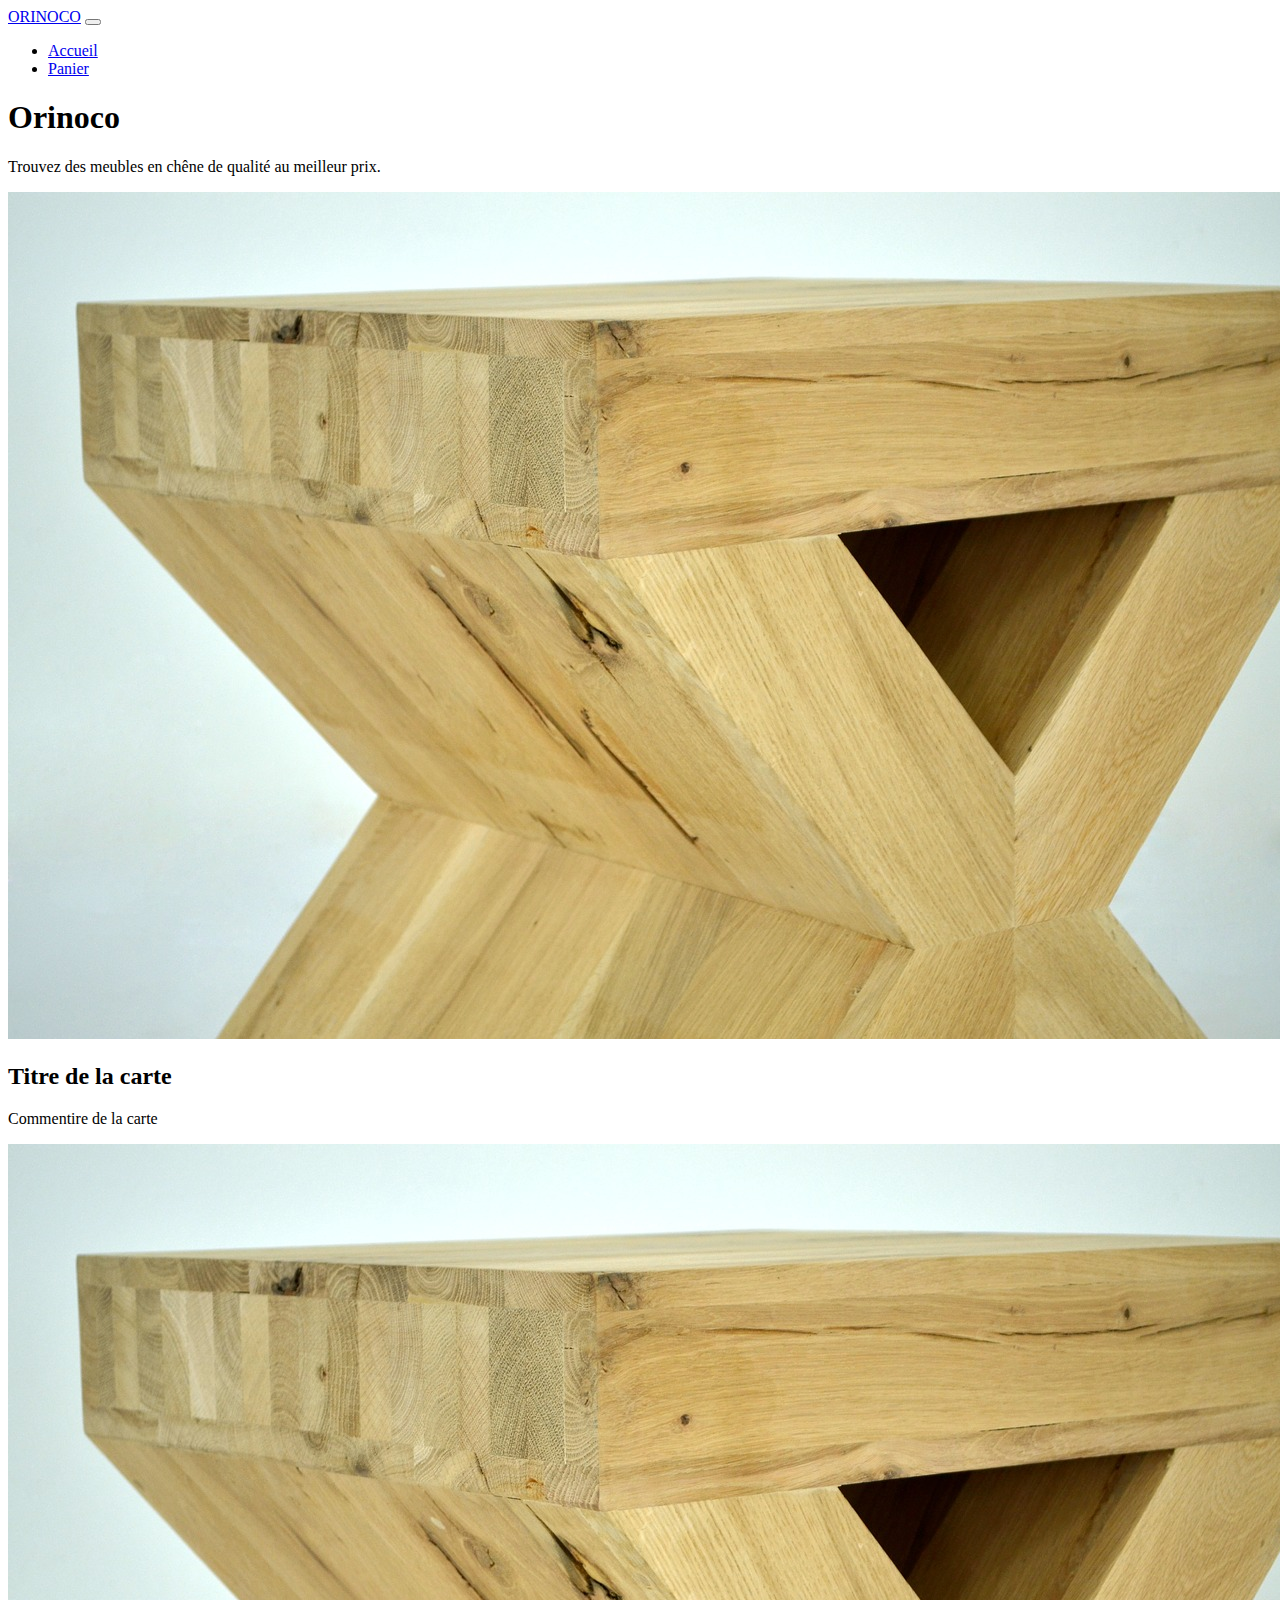
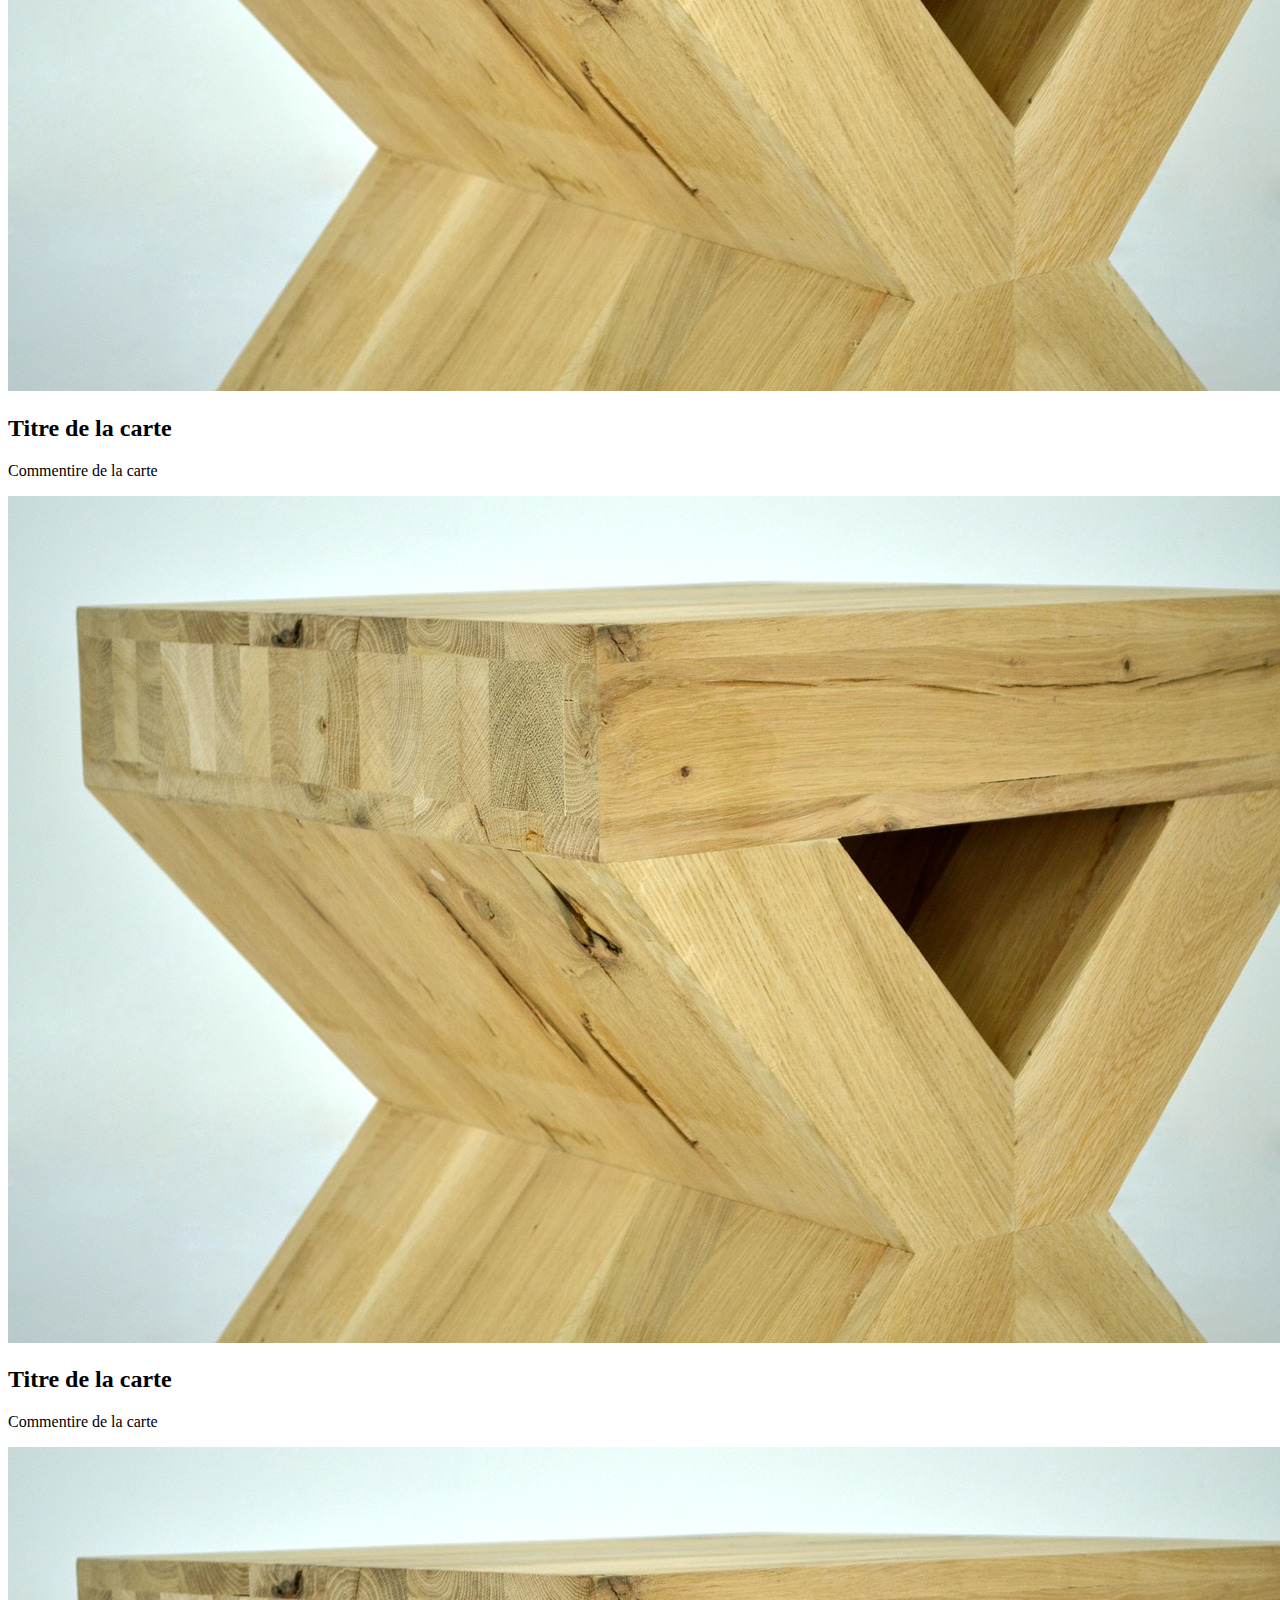
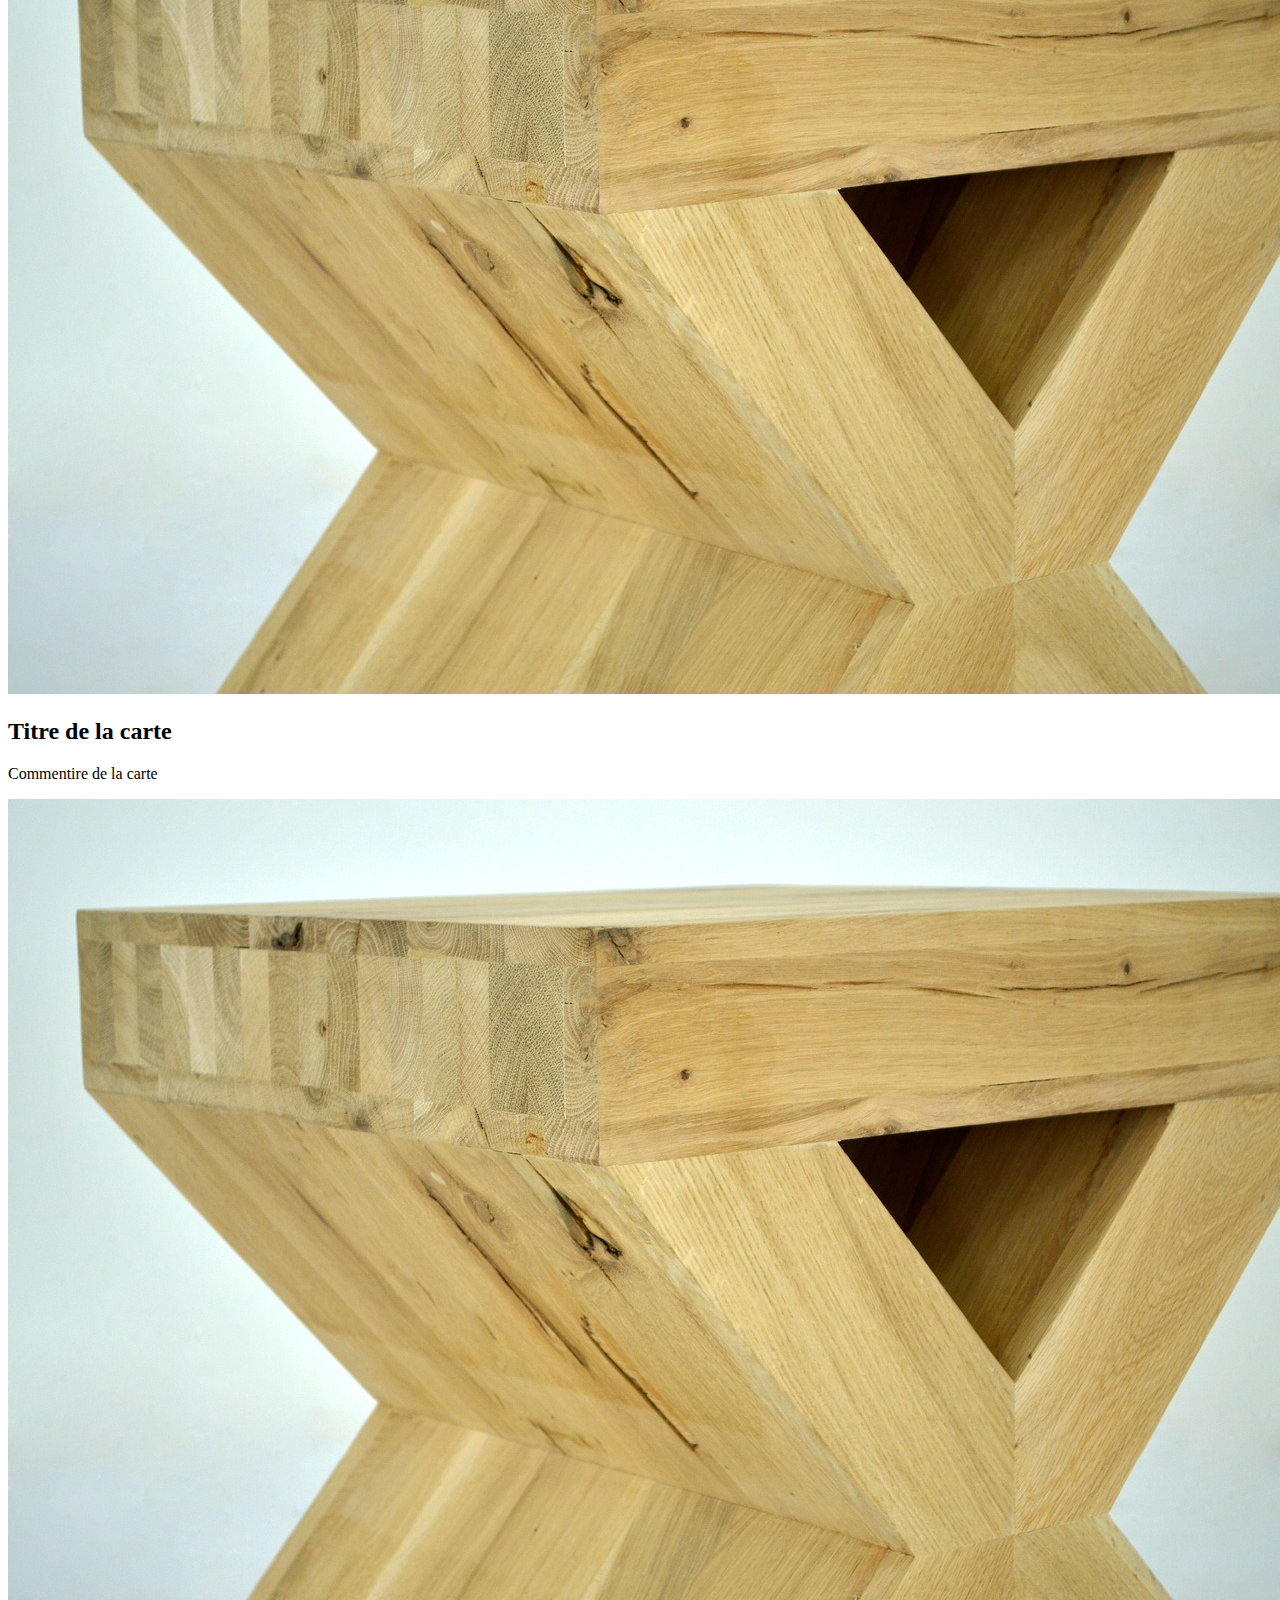
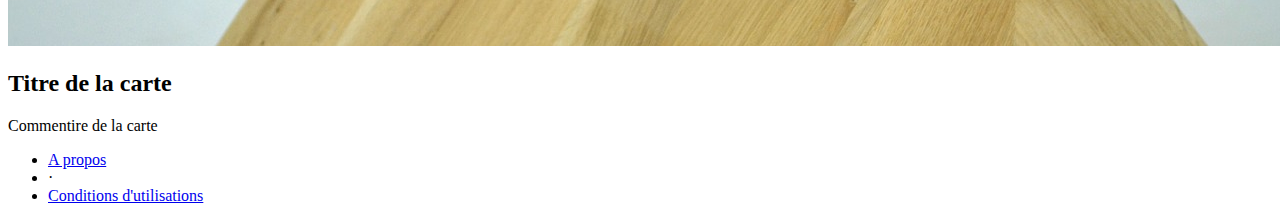
==== frontend/index.html @ 8d2b0a7e "Page daccueil" ====
<!DOCTYPE html>
<html lang="en">
<head>
    <meta charset="UTF-8">
    <meta name="viewport" content="width=device-width, initial-scale=1.0">
    <title>ORINOCO</title>

    <link rel="stylesheet" href="https://stackpath.bootstrapcdn.com/bootstrap/4.5.0/css/bootstrap.min.css" integrity="sha384-9aIt2nRpC12Uk9gS9baDl411NQApFmC26EwAOH8WgZl5MYYxFfc+NcPb1dKGj7Sk" crossorigin="anonymous">


</head>
<body>
    <div class="container-fluid p-0"></div>

        <!--Header-->
        <header class="sticky-top bg-light">
            <nav class="navbar navbar-light navbar-expand-md">
                <a class="navbar-brand" href="#">ORINOCO</a>
                <button class="navbar-toggler" type="button" data-toggle="collapse" data-target="#navbarContent" aria-controls="navbarContent" aria-expanded="false" aria-label="Toggle navigation">
                    <span class="navbar-toggler-icon"></span>
                </button>
                <div class="collapse navbar-collapse" id="navbarContent">
                    <ul class="navbar-nav">
                            <li class="nav-item active">
                            <a class="nav-link" href="#">Accueil</a>
                        </li>
                        <li class="nav-item">
                            <a class="nav-link" href="#">Panier</a>
                        </li>
                    </ul>
                </div>
            </nav>
        </header>
        
        <!--End of Header-->

        <!--Banner-->
        
        <div class="row">
            <div class="col">
                <div class="jumbotron jumbotron-fluid">
                    <div class="container">
                    <h1 class="display-4">Orinoco</h1>
                    <p class="lead">Trouvez des meubles en chêne de qualité au meilleur prix. </p>
                    </div>
                </div>
            </div>
        </div>
        

        <!--End of banner-->

        <!--List of articles-->

        <main class="container-fluid">
            <div class="row">
                <div class="card col-12 col-sm-6 col-md-4 col-lg-3 border-secondary rounded-0">
                    <img class="card-img-top" src="../images/oak_1.jpg" alt="">
                    <div class="card-body">
                        <h2 class="card-title">Titre de la carte</h2>
                        <p class="card-text">Commentire de la carte</p>
                    </div>
                </div>
                <div class="card col-12 col-sm-6 col-md-4 col-lg-3 border-secondary rounded-0">
                    <img class="card-img-top" src="../images/oak_1.jpg" alt="">
                    <div class="card-body">
                        <h2 class="card-title">Titre de la carte</h2>
                        <p class="card-text">Commentire de la carte</p>
                    </div>
                </div>
                <div class="card col-12 col-sm-6 col-md-4 col-lg-3 border-secondary rounded-0">
                    <img class="card-img-top" src="../images/oak_1.jpg" alt="">
                    <div class="card-body">
                        <h2 class="card-title">Titre de la carte</h2>
                        <p class="card-text">Commentire de la carte</p>
                    </div>
                </div>
                <div class="card col-12 col-sm-6 col-md-4 col-lg-3 border-secondary rounded-0">
                    <img class="card-img-top" src="../images/oak_1.jpg" alt="">
                    <div class="card-body">
                        <h2 class="card-title">Titre de la carte</h2>
                        <p class="card-text">Commentire de la carte</p>
                    </div>
                </div>
                <div class="card col-12 col-sm-6 col-md-4 col-lg-3 border-secondary rounded-0">
                    <img class="card-img-top" src="../images/oak_1.jpg" alt="">
                    <div class="card-body">
                        <h2 class="card-title">Titre de la carte</h2>
                        <p class="card-text">Commentire de la carte</p>
                    </div>
                </div>
            </div>
        </main>

        <!--End of List of articles-->

        <!--Footer-->

        <div class="container-fluid mt-4">
            <div class="row bg-light p-4">
                <div class="col">
                    <ul class="list-inline text-center">
                        <li class="list-inline-item">
                            <a href="#">A propos</a>
                        </li>
                        <li class="list-inline-item">&middot;</li>
                        <li class="list-inline-item">
                            <a href="#">Conditions d'utilisations</a>
                        </li>
                    </ul>
                </div>
            </div>
        </div>

        <!--End of Footer-->
        

       
    </div>
  

    

        
      

    <!--JS files-->
    <script src="https://code.jquery.com/jquery-3.4.1.slim.min.js" integrity="sha384-J6qa4849blE2+poT4WnyKhv5vZF5SrPo0iEjwBvKU7imGFAV0wwj1yYfoRSJoZ+n" crossorigin="anonymous"></script>
    <script src="https://cdn.jsdelivr.net/npm/popper.js@1.16.0/dist/umd/popper.min.js" integrity="sha384-Q6E9RHvbIyZFJoft+2mJbHaEWldlvI9IOYy5n3zV9zzTtmI3UksdQRVvoxMfooAo" crossorigin="anonymous"></script>
    <script src="https://stackpath.bootstrapcdn.com/bootstrap/4.4.1/js/bootstrap.min.js" integrity="sha384-wfSDF2E50Y2D1uUdj0O3uMBJnjuUD4Ih7YwaYd1iqfktj0Uod8GCExl3Og8ifwB6" crossorigin="anonymous"></script>
</body>
</html>

<!--Taille
Point d'arrêt
Modificateur de classe
Très petite < 576 px:aucun
Petite ≥ 576 px: -sm
Moyenne ≥ 768 px: -md
Grande ≥ 992 px: -lg
Très grande ≥ 1 200 px: -xl-->
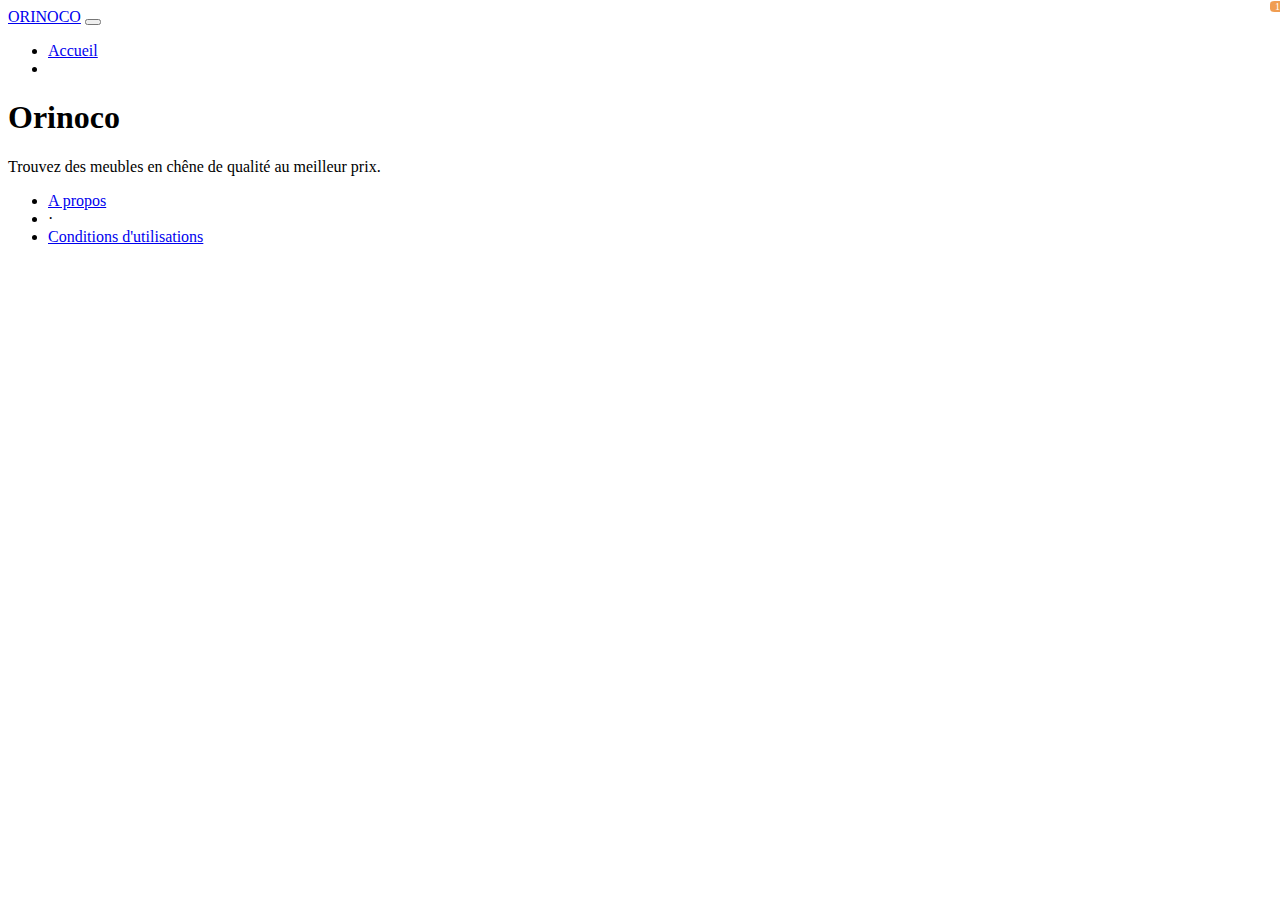
==== commit 9f9f697e: "Affichage des produits sur la page d accueil" ====
--- a/frontend/index.html
+++ b/frontend/index.html
@@ -7,16 +7,20 @@
 
     <link rel="stylesheet" href="https://stackpath.bootstrapcdn.com/bootstrap/4.5.0/css/bootstrap.min.css" integrity="sha384-9aIt2nRpC12Uk9gS9baDl411NQApFmC26EwAOH8WgZl5MYYxFfc+NcPb1dKGj7Sk" crossorigin="anonymous">
 
+    <link rel="stylesheet" href="https://use.fontawesome.com/releases/v5.13.1/css/all.css" integrity="sha384-xxzQGERXS00kBmZW/6qxqJPyxW3UR0BPsL4c8ILaIWXva5kFi7TxkIIaMiKtqV1Q" crossorigin="anonymous">
+
+
+    <link rel="stylesheet" href="style.css">
 
 </head>
 <body>
-    <div class="container-fluid p-0"></div>
 
         <!--Header-->
-        <header class="sticky-top bg-light">
-            <nav class="navbar navbar-light navbar-expand-md">
+        <div class="container-fluid pl-0 pr-0 fixed-top">
+        <header class="bg-light">
+            <nav class="navbar navbar-light navbar-expand-md pt-3 pb-3">
                 <a class="navbar-brand" href="#">ORINOCO</a>
-                <button class="navbar-toggler" type="button" data-toggle="collapse" data-target="#navbarContent" aria-controls="navbarContent" aria-expanded="false" aria-label="Toggle navigation">
+                <button class="navbar-toggler mr-2 mr-sm-4" type="button" data-toggle="collapse" data-target="#navbarContent" aria-controls="navbarContent" aria-expanded="false" aria-label="Toggle navigation">
                     <span class="navbar-toggler-icon"></span>
                 </button>
                 <div class="collapse navbar-collapse" id="navbarContent">
@@ -25,18 +29,19 @@
                             <a class="nav-link" href="#">Accueil</a>
                         </li>
                         <li class="nav-item">
-                            <a class="nav-link" href="#">Panier</a>
+                            <a class="nav-link position-relative" href="#"><i class="fas fa-shopping-cart"></i><span id="bag-amount">1</span></a>
                         </li>
                     </ul>
                 </div>
             </nav>
         </header>
+        </div>
         
         <!--End of Header-->
 
         <!--Banner-->
         
-        <div class="row">
+        <div class="row mt-5">
             <div class="col">
                 <div class="jumbotron jumbotron-fluid">
                     <div class="container">
@@ -52,43 +57,8 @@
 
         <!--List of articles-->
 
-        <main class="container-fluid">
-            <div class="row">
-                <div class="card col-12 col-sm-6 col-md-4 col-lg-3 border-secondary rounded-0">
-                    <img class="card-img-top" src="../images/oak_1.jpg" alt="">
-                    <div class="card-body">
-                        <h2 class="card-title">Titre de la carte</h2>
-                        <p class="card-text">Commentire de la carte</p>
-                    </div>
-                </div>
-                <div class="card col-12 col-sm-6 col-md-4 col-lg-3 border-secondary rounded-0">
-                    <img class="card-img-top" src="../images/oak_1.jpg" alt="">
-                    <div class="card-body">
-                        <h2 class="card-title">Titre de la carte</h2>
-                        <p class="card-text">Commentire de la carte</p>
-                    </div>
-                </div>
-                <div class="card col-12 col-sm-6 col-md-4 col-lg-3 border-secondary rounded-0">
-                    <img class="card-img-top" src="../images/oak_1.jpg" alt="">
-                    <div class="card-body">
-                        <h2 class="card-title">Titre de la carte</h2>
-                        <p class="card-text">Commentire de la carte</p>
-                    </div>
-                </div>
-                <div class="card col-12 col-sm-6 col-md-4 col-lg-3 border-secondary rounded-0">
-                    <img class="card-img-top" src="../images/oak_1.jpg" alt="">
-                    <div class="card-body">
-                        <h2 class="card-title">Titre de la carte</h2>
-                        <p class="card-text">Commentire de la carte</p>
-                    </div>
-                </div>
-                <div class="card col-12 col-sm-6 col-md-4 col-lg-3 border-secondary rounded-0">
-                    <img class="card-img-top" src="../images/oak_1.jpg" alt="">
-                    <div class="card-body">
-                        <h2 class="card-title">Titre de la carte</h2>
-                        <p class="card-text">Commentire de la carte</p>
-                    </div>
-                </div>
+        <main class="container">
+            <div class="row" id="list-furnitures">
             </div>
         </main>
 
@@ -116,7 +86,6 @@
         
 
        
-    </div>
   
 
     
@@ -124,18 +93,22 @@
         
       
 
-    <!--JS files-->
+    <!--Bootstrap files-->
     <script src="https://code.jquery.com/jquery-3.4.1.slim.min.js" integrity="sha384-J6qa4849blE2+poT4WnyKhv5vZF5SrPo0iEjwBvKU7imGFAV0wwj1yYfoRSJoZ+n" crossorigin="anonymous"></script>
     <script src="https://cdn.jsdelivr.net/npm/popper.js@1.16.0/dist/umd/popper.min.js" integrity="sha384-Q6E9RHvbIyZFJoft+2mJbHaEWldlvI9IOYy5n3zV9zzTtmI3UksdQRVvoxMfooAo" crossorigin="anonymous"></script>
     <script src="https://stackpath.bootstrapcdn.com/bootstrap/4.4.1/js/bootstrap.min.js" integrity="sha384-wfSDF2E50Y2D1uUdj0O3uMBJnjuUD4Ih7YwaYd1iqfktj0Uod8GCExl3Og8ifwB6" crossorigin="anonymous"></script>
+
+    <!--JS files-->
+    <script src="files.js/list.js" async></script>
 </body>
 </html>
 
-<!--Taille
-Point d'arrêt
-Modificateur de classe
-Très petite < 576 px:aucun
-Petite ≥ 576 px: -sm
-Moyenne ≥ 768 px: -md
-Grande ≥ 992 px: -lg
-Très grande ≥ 1 200 px: -xl-->+
+
+<!-- <div class="card col-12 col-sm-6 col-md-4 col-lg-3 border-secondary rounded-0">
+    <img class="card-img-top" src="../images/oak_1.jpg" alt="">
+    <div class="card-body">
+        <h2 class="card-title">Titre de la carte</h2>
+        <p class="card-text">Commentire de la carte</p>
+    </div>
+</div> -->--- a/frontend/style.css
+++ b/frontend/style.css
@@ -0,0 +1,19 @@
+#bag-amount {
+    position: absolute;
+    display: inline-block;
+    padding: 0 5px;
+    border-radius: 30%;
+    background-color: #f09d51;
+    color: #ffffff;
+    top: 1px;
+    right: -5px;
+    font-size: 10px;
+}
+
+@media screen and (max-width: 768px){
+    #bag-amount{
+        right: auto;
+        left: 15px;
+        top: 2px;
+    }
+}